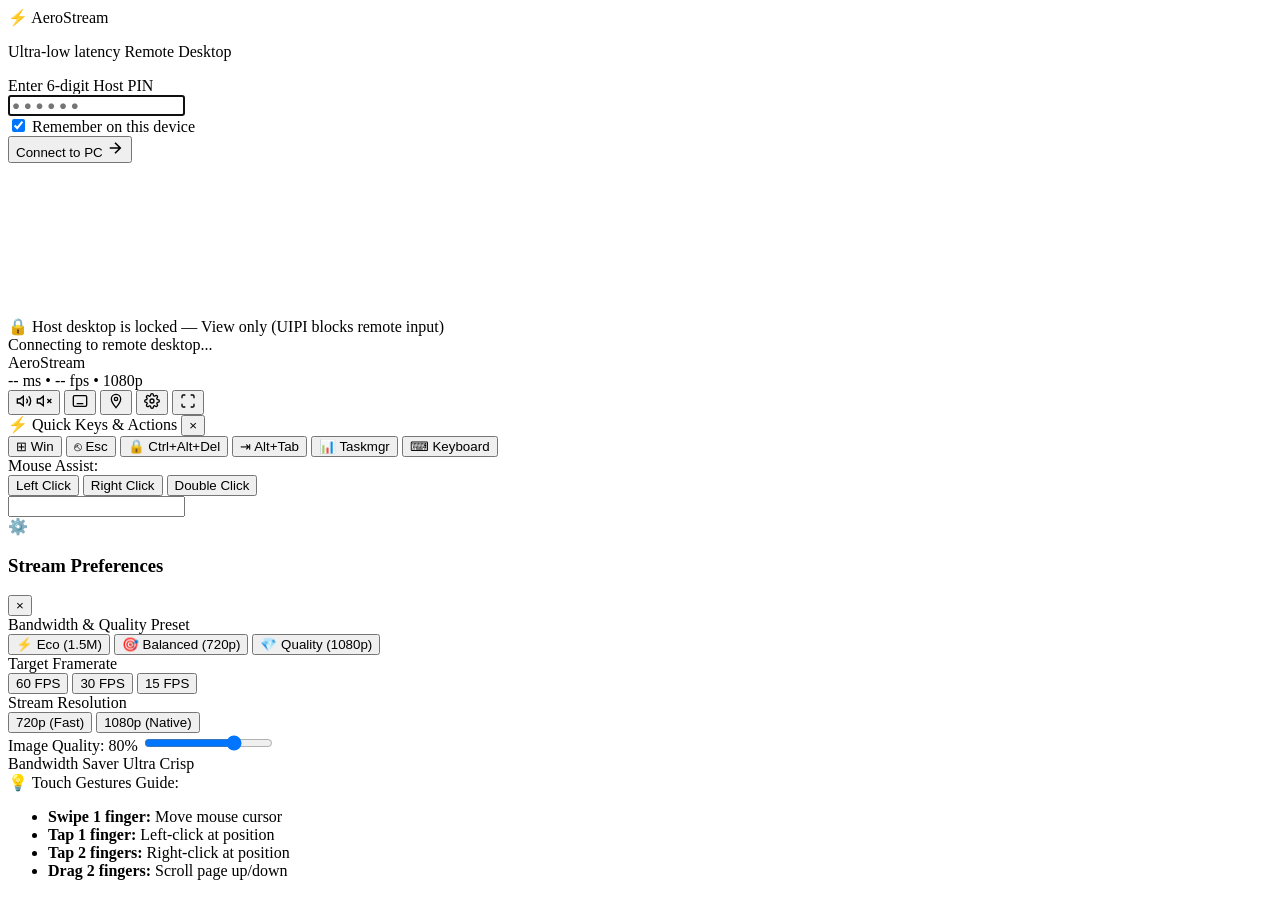
==== src/web/index.html @ 2edcf41f "feat: initial commit for AeroStream with WebRTC transport, Rust host engine, and Flutter client" ====
<!DOCTYPE html>
<html lang="en">
<head>
  <meta charset="UTF-8">
  <meta name="viewport" content="width=device-width, initial-scale=1.0, maximum-scale=1.0, user-scalable=no, viewport-fit=cover">
  <meta name="apple-mobile-web-app-capable" content="yes">
  <meta name="apple-mobile-web-app-status-bar-style" content="black-translucent">
  <meta name="theme-color" content="#090d16">
  <title>AeroStream Remote Desktop</title>
  <link rel="preconnect" href="https://fonts.googleapis.com">
  <link rel="preconnect" href="https://fonts.gstatic.com" crossorigin>
  <link href="https://fonts.googleapis.com/css2?family=Plus+Jakarta+Sans:wght@400;500;600;700;800&family=JetBrains+Mono:wght@500;600&display=swap" rel="stylesheet">
  <link rel="stylesheet" href="/style.css">
</head>
<body>
  <!-- PIN Auth Modal -->
  <div id="auth-modal" class="modal-backdrop">
    <div class="modal-card">
      <div class="brand-header">
        <div class="brand-logo">
          <span class="logo-badge">⚡</span>
          <span class="logo-text">Aero<span class="brand-accent">Stream</span></span>
        </div>
        <p class="brand-subtitle">Ultra-low latency Remote Desktop</p>
      </div>

      <div class="auth-body">
        <label for="pin-input" class="auth-label">Enter 6-digit Host PIN</label>
        <div class="pin-input-wrap">
          <input type="password" id="pin-input" maxlength="6" inputmode="numeric" placeholder="● ● ● ● ● ●" autofocus autocomplete="off">
        </div>
        <div class="auth-options">
          <label class="remember-checkbox">
            <input type="checkbox" id="remember-pin" checked>
            <span>Remember on this device</span>
          </label>
        </div>
        <button id="btn-connect" class="btn-primary">
          <span>Connect to PC</span>
          <svg width="18" height="18" viewBox="0 0 24 24" fill="none" stroke="currentColor" stroke-width="2.2"><path d="M5 12h14M12 5l7 7-7 7"/></svg>
        </button>
        <div id="auth-error" class="error-text"></div>
      </div>
    </div>
  </div>

  <!-- Main Streaming App -->
  <div id="app-container">
    <!-- Stream Canvas (100% Fullscreen Viewport) -->
    <div id="canvas-wrapper">
      <video id="webrtc-video" autoplay playsinline></video>
      <canvas id="stream-canvas"></canvas>
      <div id="cursor-overlay" class="cursor-pointer hidden"></div>
      
      <div id="lock-banner" class="lock-banner hidden">
        <span class="lock-icon">🔒</span>
        <span class="lock-text">Host desktop is locked — View only (UIPI blocks remote input)</span>
      </div>

      <div id="connection-overlay" class="state-overlay">
        <div class="spinner"></div>
        <div class="state-text">Connecting to remote desktop...</div>
      </div>
    </div>

    <!-- Floating Dynamic Island (Auto-Hides after 3s of idle) -->
    <div id="dynamic-island" class="dynamic-island" title="Hover or tap to expand controls">
      <div class="island-notch"></div>
      <div class="island-body">
        <div class="island-left">
          <div class="status-pulse-dot" id="island-status-dot" title="Connected & Streaming"></div>
          <span class="island-brand">Aero<span class="brand-accent">Stream</span></span>
          <div class="island-stats-pill">
            <span class="stat-item stat-emerald" id="stat-latency">-- ms</span>
            <span class="stat-sep">•</span>
            <span class="stat-item" id="stat-fps">-- fps</span>
            <span class="stat-sep">•</span>
            <span class="stat-badge" id="hud-resolution">1080p</span>
            <span class="stat-item stat-dim" id="stat-bitrate" style="display:none;">-- Mbps</span>
          </div>
        </div>

        <div class="island-right">
          <!-- Audio Toggle -->
          <button id="btn-audio-mute" class="tool-btn" title="Toggle Audio (Mute/Unmute)">
            <svg id="svg-audio-on" width="16" height="16" viewBox="0 0 24 24" fill="none" stroke="currentColor" stroke-width="2"><polygon points="11 5 6 9 2 9 2 15 6 15 11 19 11 5"/><path d="M19.07 4.93a10 10 0 0 1 0 14.14M15.54 8.46a5 5 0 0 1 0 7.07"/></svg>
            <svg id="svg-audio-off" width="16" height="16" viewBox="0 0 24 24" fill="none" stroke="currentColor" stroke-width="2" class="hidden"><polygon points="11 5 6 9 2 9 2 15 6 15 11 19 11 5"/><line x1="23" y1="9" x2="17" y2="15"/><line x1="17" y1="9" x2="23" y2="15"/></svg>
          </button>

          <!-- Quick Shortcuts & Keys Menu Toggle -->
          <button id="btn-shortcuts-toggle" class="tool-btn" title="Quick Keys & Shortcuts (Win, Ctrl+Alt+Del, Esc)">
            <svg width="16" height="16" viewBox="0 0 24 24" fill="none" stroke="currentColor" stroke-width="2"><rect x="2" y="4" width="20" height="16" rx="2"/><path d="M6 8h.01M10 8h.01M14 8h.01M18 8h.01M6 12h.01M10 12h.01M14 12h.01M18 12h.01M7 16h10"/></svg>
          </button>

          <!-- Touch / Mouse Mode Toggle -->
          <button id="btn-touch-mode" class="tool-btn" title="Toggle Direct Touch / Virtual Trackpad">
            <svg id="svg-touch-icon" width="16" height="16" viewBox="0 0 24 24" fill="none" stroke="currentColor" stroke-width="2"><path d="M12 2a7 7 0 0 0-7 7c0 5 7 13 7 13s7-8 7-13a7 7 0 0 0-7-7z"/><circle cx="12" cy="9" r="2.5"/></svg>
          </button>

          <!-- Settings Toggle -->
          <button id="btn-settings-toggle" class="tool-btn" title="Stream Settings">
            <svg width="16" height="16" viewBox="0 0 24 24" fill="none" stroke="currentColor" stroke-width="2"><circle cx="12" cy="12" r="3"/><path d="M19.4 15a1.65 1.65 0 0 0 .33 1.82l.06.06a2 2 0 0 1 0 2.83 2 2 0 0 1-2.83 0l-.06-.06a1.65 1.65 0 0 0-1.82-.33 1.65 1.65 0 0 0-1 1.51V21a2 2 0 0 1-2 2 2 2 0 0 1-2-2v-.09A1.65 1.65 0 0 0 9 19.4a1.65 1.65 0 0 0-1.82.33l-.06.06a2 2 0 0 1-2.83 0 2 2 0 0 1 0-2.83l.06-.06a1.65 1.65 0 0 0 .33-1.82 1.65 1.65 0 0 0-1.51-1H3a2 2 0 0 1-2-2 2 2 0 0 1 2-2h.09A1.65 1.65 0 0 0 4.6 9a1.65 1.65 0 0 0-.33-1.82l-.06-.06a2 2 0 0 1 0-2.83 2 2 0 0 1 2.83 0l.06.06a1.65 1.65 0 0 0 1.82.33H9a1.65 1.65 0 0 0 1-1.51V3a2 2 0 0 1 2-2 2 2 0 0 1 2 2v.09a1.65 1.65 0 0 0 1 1.51 1.65 1.65 0 0 0 1.82-.33l.06-.06a2 2 0 0 1 2.83 0 2 2 0 0 1 0 2.83l-.06.06a1.65 1.65 0 0 0-.33 1.82V9a1.65 1.65 0 0 0 1.51 1H21a2 2 0 0 1 2 2 2 2 0 0 1-2 2h-.09a1.65 1.65 0 0 0-1.51 1z"/></svg>
          </button>

          <!-- Fullscreen Toggle -->
          <button id="btn-fullscreen" class="tool-btn" title="Toggle Fullscreen">
            <svg width="16" height="16" viewBox="0 0 24 24" fill="none" stroke="currentColor" stroke-width="2"><path d="M8 3H5a2 2 0 0 0-2 2v3m18 0V5a2 2 0 0 0-2-2h-3m0 18h3a2 2 0 0 0 2-2v-3M3 16v3a2 2 0 0 0 2 2h3"/></svg>
          </button>
        </div>
      </div>
    </div>

    <!-- Quick Shortcuts Popover (Non-blocking Mini Menu) -->
    <div id="shortcuts-panel" class="shortcuts-card hidden">
      <div class="shortcuts-header">
        <span class="shortcuts-title">⚡ Quick Keys & Actions</span>
        <button id="btn-close-shortcuts" class="btn-close-sm">&times;</button>
      </div>
      <div class="shortcuts-grid">
        <button id="tb-win-key" class="shortcut-btn" title="Press Windows Start Key">
          <span class="key-icon">⊞</span>
          <span>Win</span>
        </button>
        <button id="tb-esc-key" class="shortcut-btn" title="Press Escape">
          <span class="key-icon">⎋</span>
          <span>Esc</span>
        </button>
        <button id="btn-ctrl-alt-del" class="shortcut-btn" title="Send Ctrl+Alt+Del">
          <span class="key-icon">🔒</span>
          <span>Ctrl+Alt+Del</span>
        </button>
        <button id="btn-alt-tab" class="shortcut-btn" title="Send Alt+Tab">
          <span class="key-icon">⇥</span>
          <span>Alt+Tab</span>
        </button>
        <button id="btn-taskmgr" class="shortcut-btn" title="Open Task Manager">
          <span class="key-icon">📊</span>
          <span>Taskmgr</span>
        </button>
        <button id="tb-keyboard" class="shortcut-btn btn-highlight" title="Show Virtual Keyboard">
          <span class="key-icon">⌨</span>
          <span>Keyboard</span>
        </button>
      </div>
      <div class="shortcuts-mouse-bar">
        <span class="section-label">Mouse Assist:</span>
        <div class="mouse-actions">
          <button id="tb-left-click" class="mouse-btn">Left Click</button>
          <button id="tb-right-click" class="mouse-btn">Right Click</button>
          <button id="btn-double-click" class="mouse-btn">Double Click</button>
        </div>
      </div>
    </div>

    <!-- Hidden Input for Virtual Mobile Keyboard -->
    <input type="text" id="hidden-keyboard-input" autocomplete="off" autocorrect="off" autocapitalize="off" spellcheck="false">

    <!-- Quality Settings Drawer -->
    <div id="settings-panel" class="settings-modal hidden">
      <div class="settings-header">
        <div class="settings-title-wrap">
          <span class="settings-icon">⚙️</span>
          <h3>Stream Preferences</h3>
        </div>
        <button id="btn-close-settings" class="btn-close-x">&times;</button>
      </div>
      <div class="settings-body">
        <div class="setting-row">
          <label>Bandwidth & Quality Preset</label>
          <div class="pill-group" id="mode-pills">
            <button class="pill-btn" data-mode="eco">⚡ Eco (1.5M)</button>
            <button class="pill-btn active" data-mode="balanced">🎯 Balanced (720p)</button>
            <button class="pill-btn" data-mode="quality">💎 Quality (1080p)</button>
          </div>
        </div>

        <div class="setting-row">
          <label>Target Framerate</label>
          <div class="pill-group" id="fps-pills">
            <button class="pill-btn active" data-fps="60">60 FPS</button>
            <button class="pill-btn" data-fps="30">30 FPS</button>
            <button class="pill-btn" data-fps="15">15 FPS</button>
          </div>
        </div>

        <div class="setting-row">
          <label>Stream Resolution</label>
          <div class="pill-group" id="res-pills">
            <button class="pill-btn active" data-res="720">720p (Fast)</button>
            <button class="pill-btn" data-res="1080">1080p (Native)</button>
          </div>
        </div>

        <div class="setting-row">
          <label for="setting-quality">Image Quality: <span id="quality-val" class="text-blue">80%</span></label>
          <input type="range" id="setting-quality" min="40" max="95" value="80" step="5">
          <div class="slider-labels">
            <span>Bandwidth Saver</span>
            <span>Ultra Crisp</span>
          </div>
        </div>

        <div class="setting-row info-box">
          <div class="info-title">💡 Touch Gestures Guide:</div>
          <ul class="gesture-list">
            <li><strong>Swipe 1 finger:</strong> Move mouse cursor</li>
            <li><strong>Tap 1 finger:</strong> Left-click at position</li>
            <li><strong>Tap 2 fingers:</strong> Right-click at position</li>
            <li><strong>Drag 2 fingers:</strong> Scroll page up/down</li>
          </ul>
        </div>
      </div>
    </div>
  </div>

  <script src="/app.js"></script>
</body>
</html>
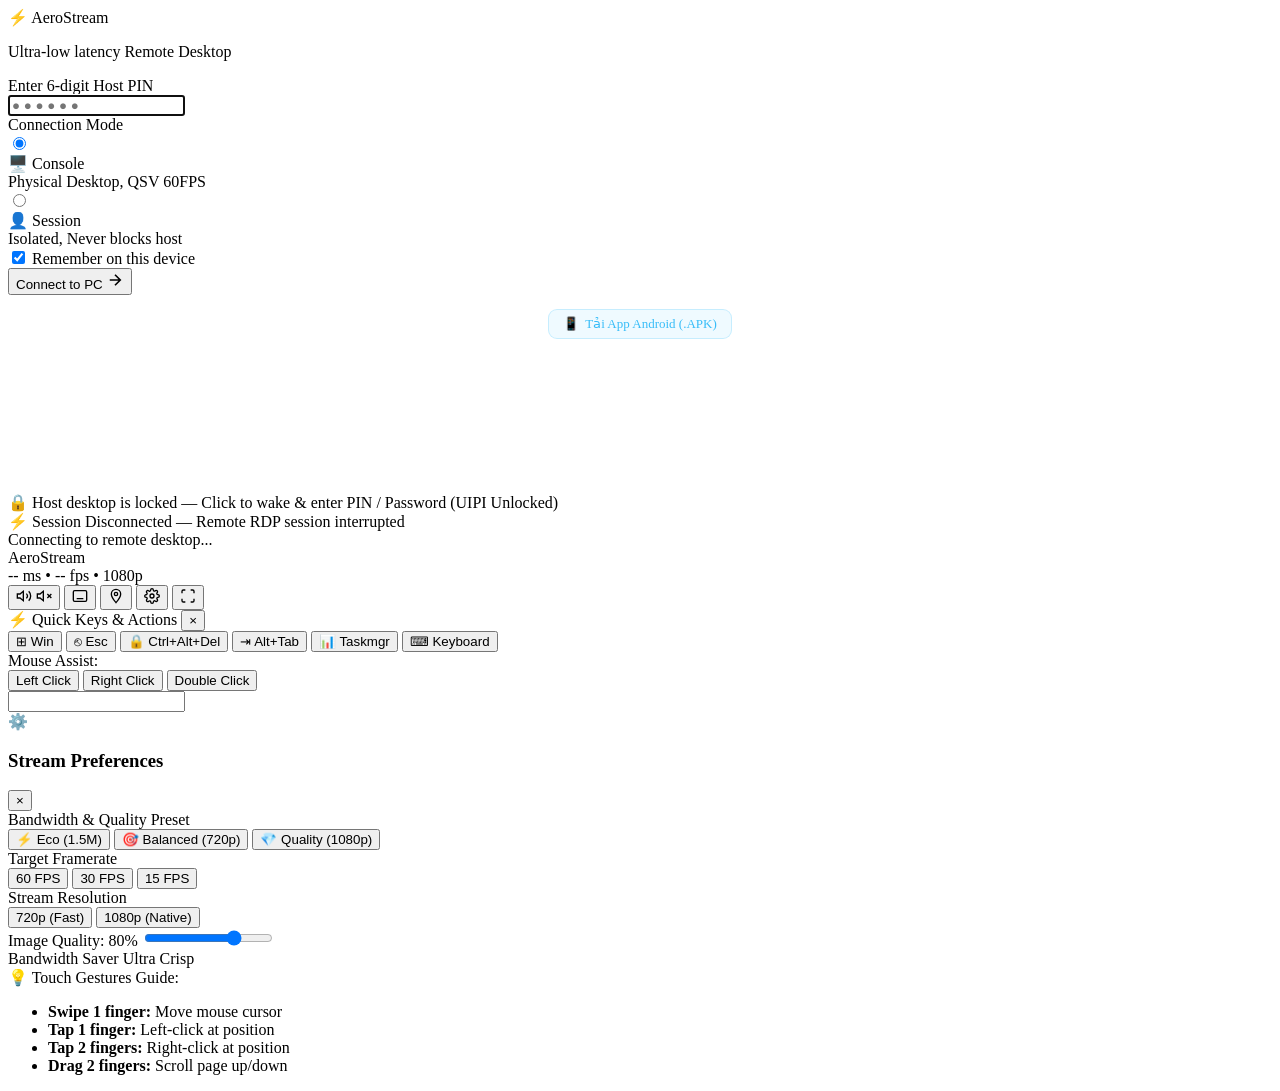
==== commit b9292df5: "feat: implement Windows session-based streaming architecture with secure agent, broker, and Flutter " ====
--- a/src/web/index.html
+++ b/src/web/index.html
@@ -29,6 +29,31 @@
         <div class="pin-input-wrap">
           <input type="password" id="pin-input" maxlength="6" inputmode="numeric" placeholder="● ● ● ● ● ●" autofocus autocomplete="off">
         </div>
+        <div id="mode-selector-wrap" class="mode-selector-container hidden">
+          <label class="auth-label">Connection Mode</label>
+          <div class="mode-options-grid">
+            <label class="mode-card active" id="mode-card-console">
+              <input type="radio" name="conn-mode" value="console" checked>
+              <div class="mode-card-content">
+                <div class="mode-card-header">
+                  <span class="mode-icon">🖥️</span>
+                  <span class="mode-name">Console</span>
+                </div>
+                <div class="mode-card-desc">Physical Desktop, QSV 60FPS</div>
+              </div>
+            </label>
+            <label class="mode-card" id="mode-card-session">
+              <input type="radio" name="conn-mode" value="session">
+              <div class="mode-card-content">
+                <div class="mode-card-header">
+                  <span class="mode-icon">👤</span>
+                  <span class="mode-name">Session</span>
+                </div>
+                <div class="mode-card-desc">Isolated, Never blocks host</div>
+              </div>
+            </label>
+          </div>
+        </div>
         <div class="auth-options">
           <label class="remember-checkbox">
             <input type="checkbox" id="remember-pin" checked>
@@ -39,6 +64,12 @@
           <span>Connect to PC</span>
           <svg width="18" height="18" viewBox="0 0 24 24" fill="none" stroke="currentColor" stroke-width="2.2"><path d="M5 12h14M12 5l7 7-7 7"/></svg>
         </button>
+        <div style="margin-top: 14px; text-align: center;">
+          <a href="/app.apk" download style="color: #38bdf8; font-size: 13px; text-decoration: none; display: inline-flex; align-items: center; gap: 6px; padding: 6px 14px; border-radius: 9px; background: rgba(56, 189, 248, 0.08); border: 1px solid rgba(56, 189, 248, 0.22); transition: all 0.2s;">
+            <span>📱</span>
+            <span>Tải App Android (.APK)</span>
+          </a>
+        </div>
         <div id="auth-error" class="error-text"></div>
       </div>
     </div>
@@ -52,9 +83,14 @@
       <canvas id="stream-canvas"></canvas>
       <div id="cursor-overlay" class="cursor-pointer hidden"></div>
       
-      <div id="lock-banner" class="lock-banner hidden">
+      <div id="lock-banner" class="lock-banner hidden" style="cursor: pointer;" title="Bấm để đánh thức và nhập mã PIN / Mật khẩu">
         <span class="lock-icon">🔒</span>
-        <span class="lock-text">Host desktop is locked — View only (UIPI blocks remote input)</span>
+        <span class="lock-text">Host desktop is locked — Click to wake & enter PIN / Password (UIPI Unlocked)</span>
+      </div>
+
+      <div id="session-banner" class="lock-banner session-banner hidden">
+        <span class="lock-icon">⚡</span>
+        <span class="lock-text">Session Disconnected — Remote RDP session interrupted</span>
       </div>
 
       <div id="connection-overlay" class="state-overlay">
@@ -213,6 +249,9 @@
     </div>
   </div>
 
+  <!-- Toast Notification System -->
+  <div id="toast" class="toast-popup hidden"></div>
+
   <script src="/app.js"></script>
 </body>
 </html>
